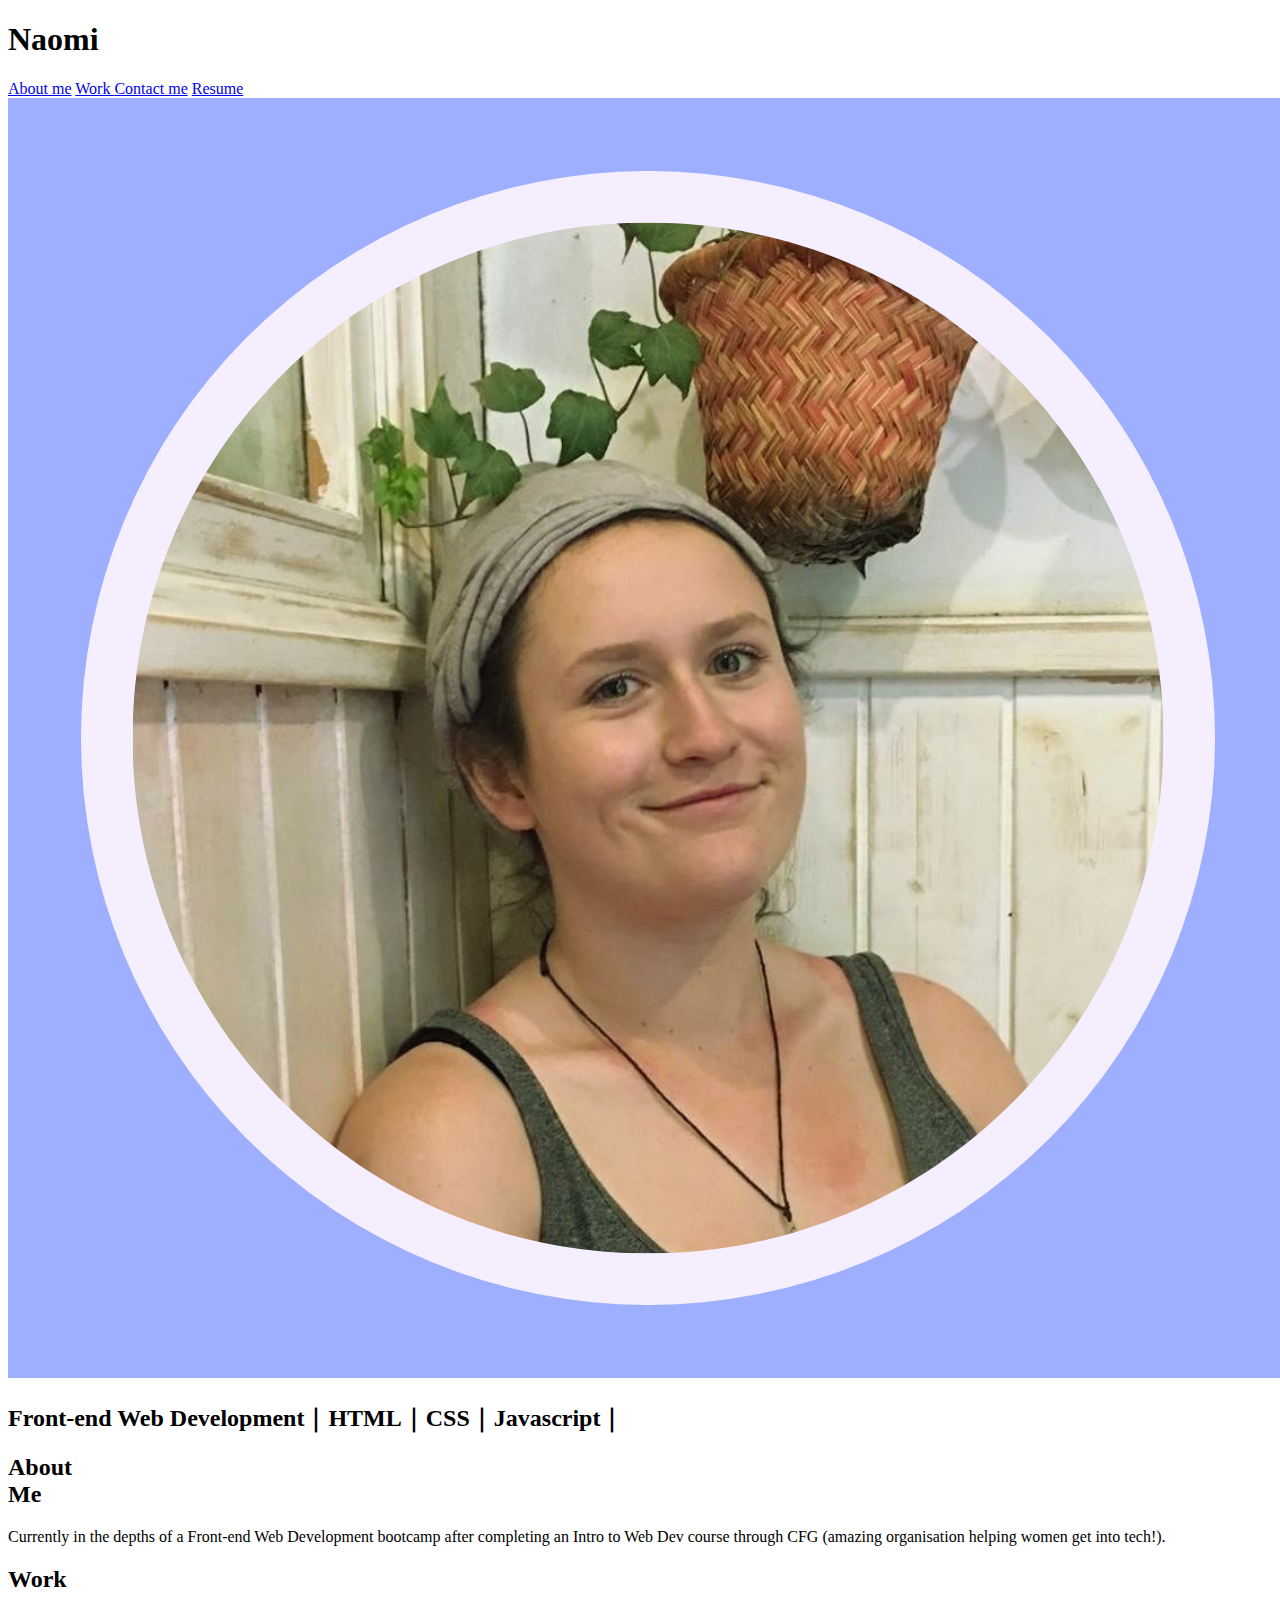
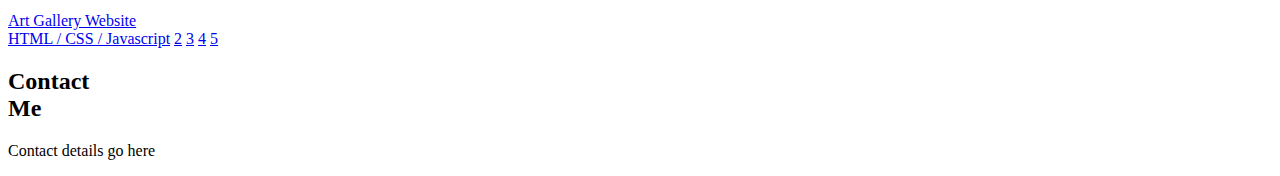
==== index.html @ 50af8528 "Rename starter/index.html to index.html" ====
<!DOCTYPE html>
<html lang="en-gb">

<head>
  <meta charset="UTF-8">
  <meta name="viewport" content="width=device-width, initial-scale=1.0">
  <meta http-equiv="X-UA-Compatible" content="ie=edge">
  <title>Naomi Pudney // Web Developer</title>
  <link rel="stylesheet" href="./css/style.css">
</head>

<body>
  <!-- main logo / nav -->
  <header>
    <h1>Naomi</h1>
    <nav>
      <a href="#about">About me</a>
      <a href="#work">Work</ul>
      <a href="#contact">Contact me</a>
      <a href="#resume">Resume</a>

    </nav>
  </header>

  <!-- hero banner -->
  <section class="hero-banner">
    <div>
      <img src="./images/profile pic.png">
      <h2>Front-end Web Development｜HTML｜CSS｜Javascript｜</h2>
    </div>
  </section>

  <main class="page-wrapper">
    <!-- about me -->
    <section class="page-section" id="about">
      <h2>About <br>Me</h2>
      <p>Currently in the depths of a Front-end Web Development bootcamp after completing an Intro to Web Dev course through CFG (amazing organisation helping women get into tech!).  </p>
    </section>

    <!-- portfolio container -->
    <section class="page-section" id="work">
      <h2>Work</h2>
      <div class="work_links">
        <a href="https://pudders.github.io/Course-Project-11-new/" id="link_one">Art Gallery Website<br> HTML / CSS / Javascript</a>
        <a href="https://pudders.github.io/Course-Project-11-new/" id="link_two">2</a>
        <a href="https://pudders.github.io/Course-Project-11-new/" id="link_three">3</a>
        <a href="https://pudders.github.io/Course-Project-11-new/" id="link_four">4</a>
        <a href="https://pudders.github.io/Course-Project-11-new/" id="link_five">5</a>
      </div>
    </section>

    <!-- contact -->
    <section class="page-section contact" id="contact">
      <h2>Contact <br> Me</h2>
      <p>Contact details go here</p>
    </section>
  </main>
</body>

</html>
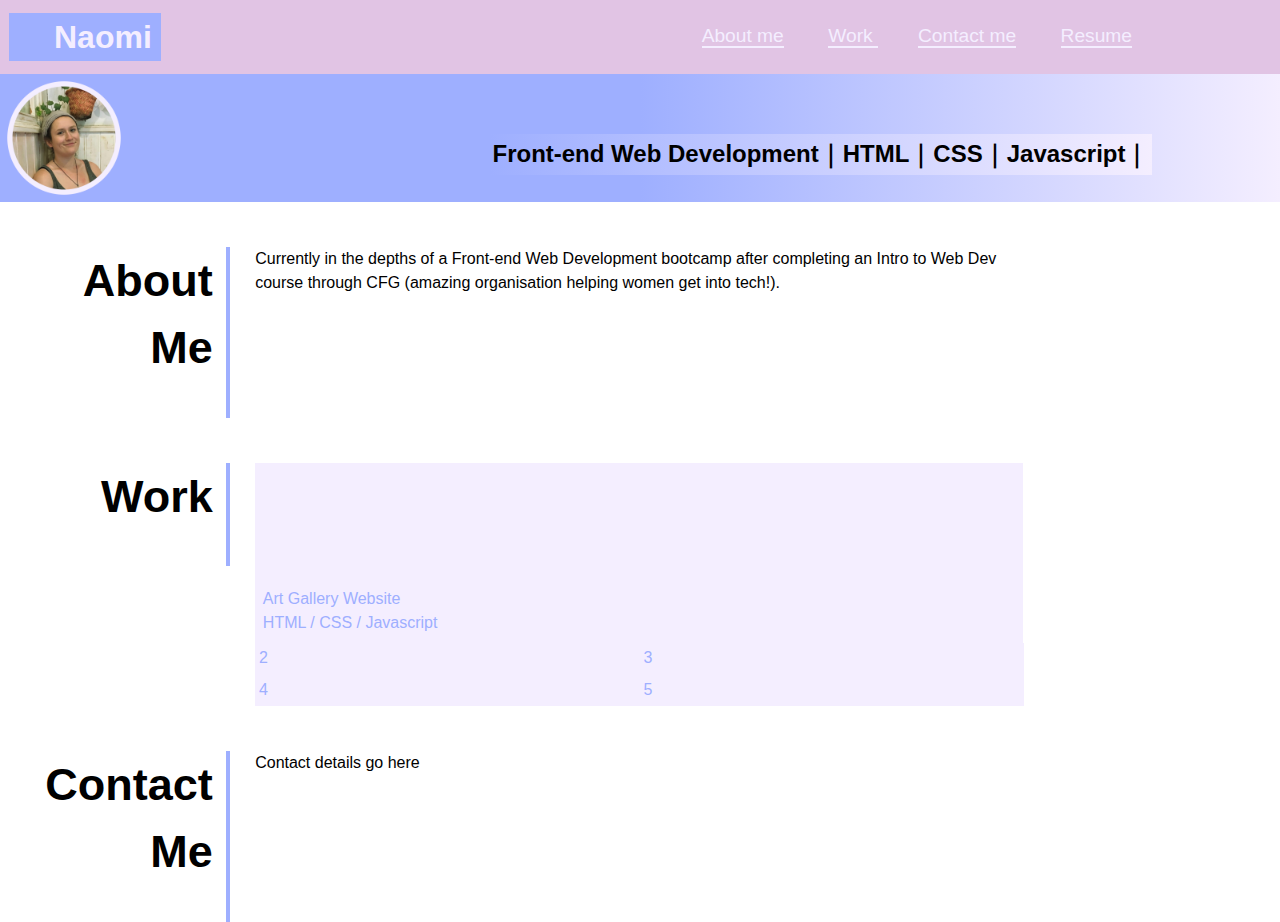
==== commit f8ba275d: "Update index.html" ====
--- a/index.html
+++ b/index.html
@@ -6,7 +6,7 @@
   <meta name="viewport" content="width=device-width, initial-scale=1.0">
   <meta http-equiv="X-UA-Compatible" content="ie=edge">
   <title>Naomi Pudney // Web Developer</title>
-  <link rel="stylesheet" href="./css/style.css">
+  <link rel="stylesheet" href="./style.css">
 </head>
 
 <body>
--- a/style.css
+++ b/style.css
@@ -0,0 +1,164 @@
+* {
+  box-sizing: border-box;
+}
+
+body {
+  margin: 0;
+  padding: 0;
+  font-family: 'Trebuchet MS', 'Lucida Sans Unicode', 'Lucida Grande', 'Lucida Sans', Arial, sans-serif;
+  line-height: 1.5;
+}
+
+h1,
+h2,
+h3,
+h4,
+h5,
+h6 {
+  margin: 0;
+}
+
+p {
+  margin: 0;
+}
+
+
+/* Start of CSS */
+
+/* start Header and Navbar */
+header {
+
+  display: flex;
+  padding: 2vh;
+  justify-content: space-between;
+  align-items: center;
+  background-color: rgb(225, 196, 228);
+  padding: 1% 10% 1% 1vh;
+}
+
+h1 {
+  color: #F4EEFF;
+  margin-left:0px;
+  background-color: #9EAFFF;
+  padding-left: 5vh;
+  padding-right: 1vh;
+}
+
+
+nav a {
+  color: #F4EEFF;
+  margin: 20px;
+  text-decoration: none;
+  border-bottom: 2px solid #F4EEFF;
+  font-size: larger;
+}
+
+nav a:hover {
+  color: blueviolet;
+}
+
+/* end Header and Navbar */
+
+/* start hero banner */
+
+.hero-banner div {
+  display: flex;
+  justify-content: space-between;
+  align-items: flex-end;
+  background-image: linear-gradient(to right, #9EAFFF, #9EAFFF, #F4EEFF);
+}
+
+section img {
+  width: 10vw;
+}
+
+.hero-banner h2 {
+  margin-right: 10vw;
+  margin-bottom: 3vh;
+  padding: 0.2%;
+  background-image: linear-gradient(to right, #9EAFFF, #F4EEFF);
+}
+
+/* end hero banner */
+
+/* start page layout  */
+
+/* .page-wrapper {
+
+  margin-left: 10vw;
+} */
+
+/* end page layout  */
+
+/* start about me  */
+
+#about, #contact, #work {
+  display: flex;
+  align-items: flex-start;
+  margin-top: 5vh;
+}
+
+#about h2, #work h2, #contact h2 {
+  font-size: 5vh;
+  text-align: right;
+  padding: 0vw 1vw 4vh 1vw;
+  border-right: solid 4px #9EAFFF;
+  width: 20vw;
+}
+
+
+
+#about p, #contact p {
+  width: 90%;
+  padding-left: 2vw;
+  padding-right: 20vw;
+  word-wrap: break-word;
+}
+
+/* end about me  */
+
+/* start work  */
+
+.work_links {
+  width: 90%;
+  display: grid;
+  padding-left: 2vw;
+  padding-right: 20vw;
+  grid-template-columns: repeat (2, 1fr);
+  grid-template-rows: repeat (4, 1fr);
+  grid-template-areas:  
+  "link_one link_one"
+  "link_two link_three"
+  "link_four link_five"
+  ;
+}
+
+#link_one {
+
+  grid-area: link_one;
+  background-image: url("../images/02-portfolio-1.jpg");
+  background-size:cover;
+  width: 60vw;
+  height: 20vh;
+
+}
+
+.work_links a {
+
+  text-decoration: none;
+  display: flex;
+  align-items: flex-end;
+  color: #9EAFFF;
+  padding: 1%;
+  background-color: #F4EEFF;
+  
+}
+
+
+/* end work  */
+
+/* start contact details  */
+
+
+
+/* end contact details  */
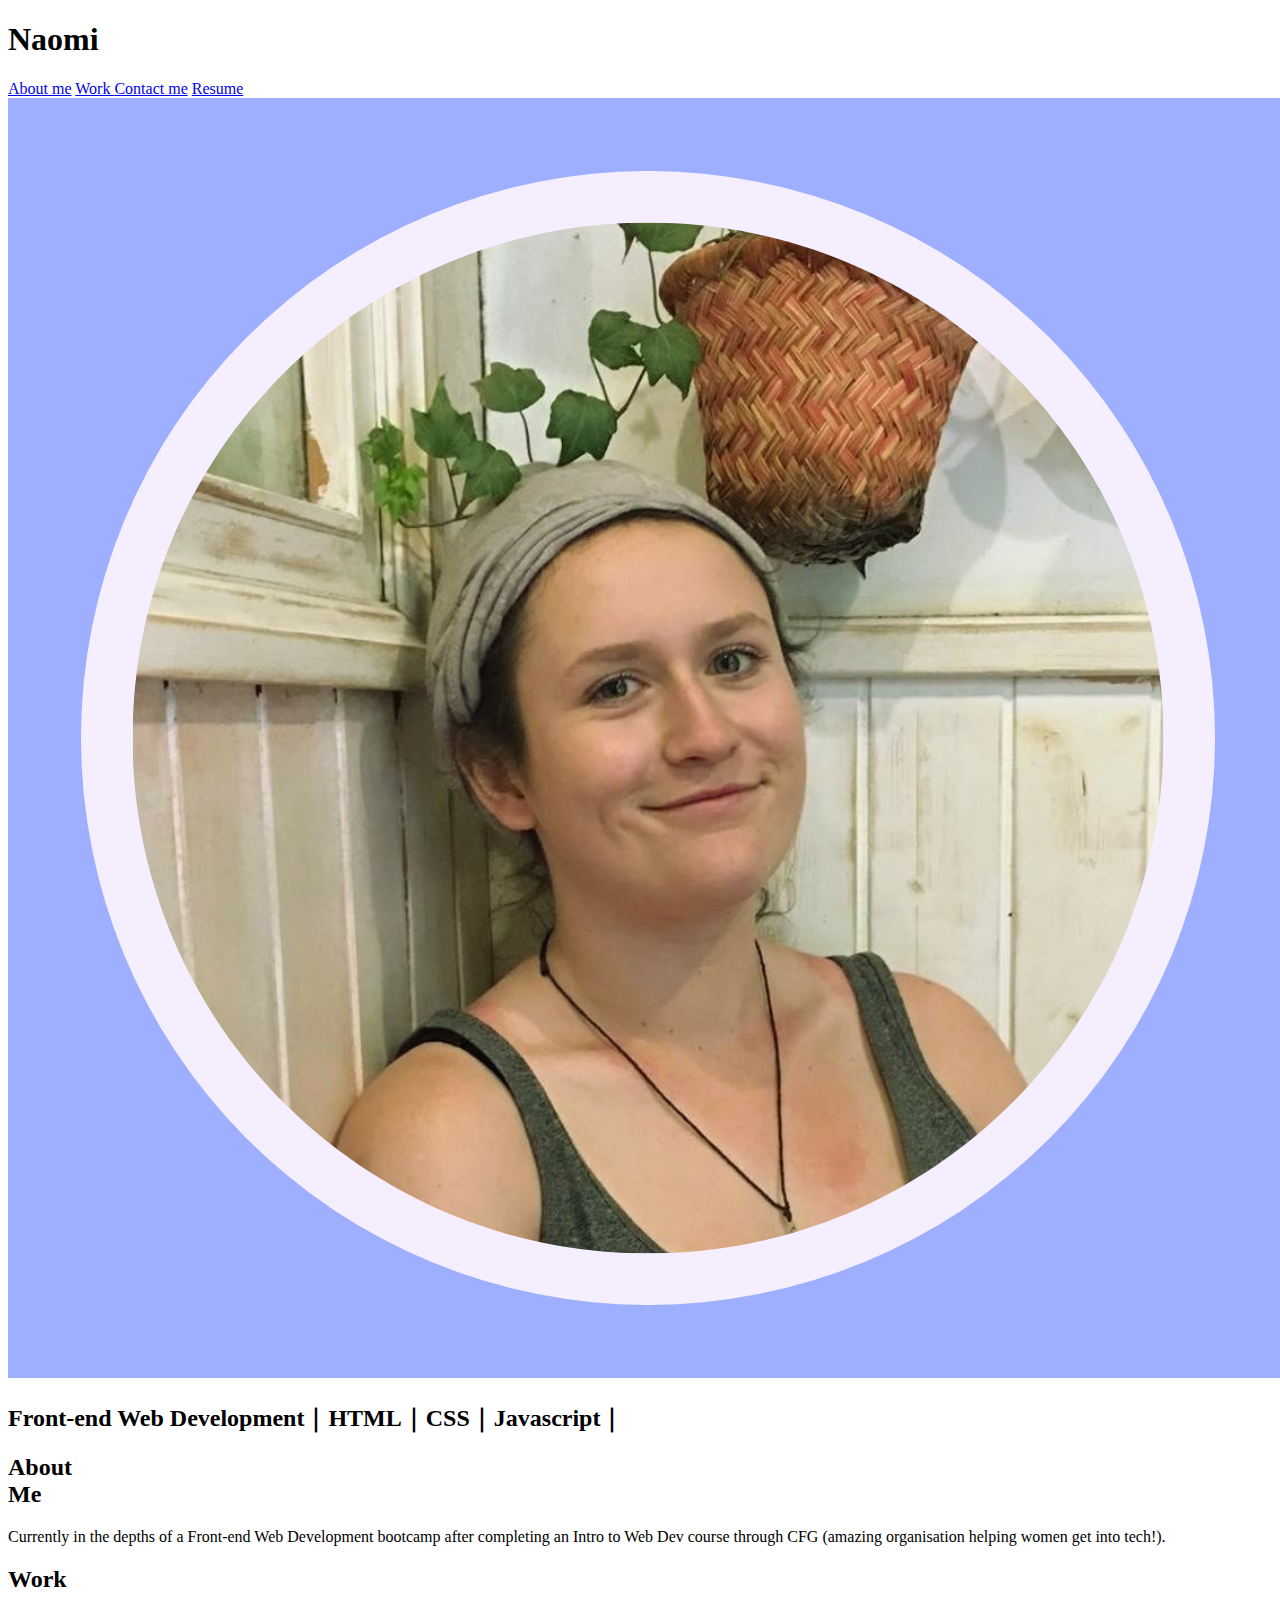
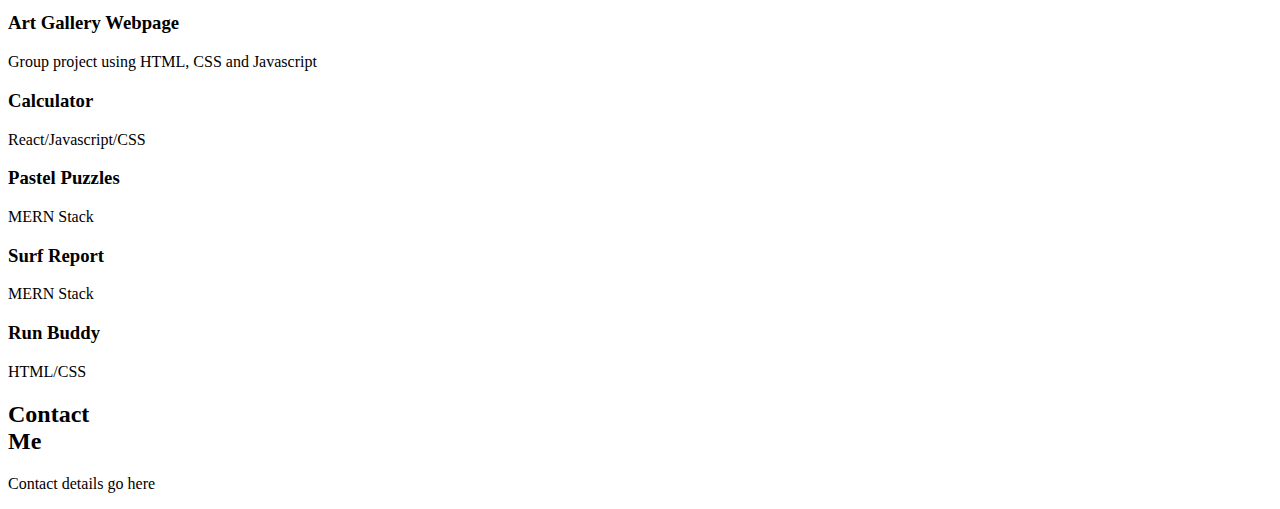
==== commit d307abf5: "Merge branch 'main' of https://github.com/pudders/portfolio" ====
--- a/index.html
+++ b/index.html
@@ -6,7 +6,7 @@
   <meta name="viewport" content="width=device-width, initial-scale=1.0">
   <meta http-equiv="X-UA-Compatible" content="ie=edge">
   <title>Naomi Pudney // Web Developer</title>
-  <link rel="stylesheet" href="./style.css">
+  <link rel="stylesheet" href="./css/style.css">
 </head>
 
 <body>
@@ -40,12 +40,43 @@
     <!-- portfolio container -->
     <section class="page-section" id="work">
       <h2>Work</h2>
-      <div class="work_links">
-        <a href="https://pudders.github.io/Course-Project-11-new/" id="link_one">Art Gallery Website<br> HTML / CSS / Javascript</a>
-        <a href="https://pudders.github.io/Course-Project-11-new/" id="link_two">2</a>
-        <a href="https://pudders.github.io/Course-Project-11-new/" id="link_three">3</a>
-        <a href="https://pudders.github.io/Course-Project-11-new/" id="link_four">4</a>
-        <a href="https://pudders.github.io/Course-Project-11-new/" id="link_five">5</a>
+      <div class="work_main">
+        <div id="link_one" class="gridstyle">
+          <a href="https://pudders.github.io/Course-Project-11-new/" class="imagelink"></a>
+          <div class="work_text">
+            <h3>Art Gallery Webpage</h3> 
+            <p>Group project using HTML, CSS and Javascript</p>
+          </div>
+          
+        </div>
+        <div id="link_two" class="gridstyle"> 
+          <a href="https://www.google.com" class="imagelink"></a>    
+          <div class="work_text">
+            <h3>Calculator</h3>
+            <p>React/Javascript/CSS</p>
+          </div>
+        </div>
+        <div id="link_three" class="gridstyle">
+          <a href="https://pudders.github.io/Course-Project-11-new/" class="imagelink"></a>
+          <div class="work_text">
+            <h3>Pastel Puzzles</h3>
+            <p>MERN Stack</p>
+          </div>
+        </div>
+        <div id="link_four" class="gridstyle">
+          <a href="https://pudders.github.io/Course-Project-11-new/" class="imagelink"></a>
+          <div class="work_text">
+            <h3>Surf Report</h3>
+            <p>MERN Stack</p>
+          </div>
+        </div>
+        <div id="link_five" class="gridstyle">
+          <a href="https://pudders.github.io/Course-Project-11-new/" class="imagelink"></a>
+          <div class="work_text">
+            <h3>Run Buddy</h3>
+            <p>HTML/CSS</p>
+          </div>
+        </div>
       </div>
     </section>
 
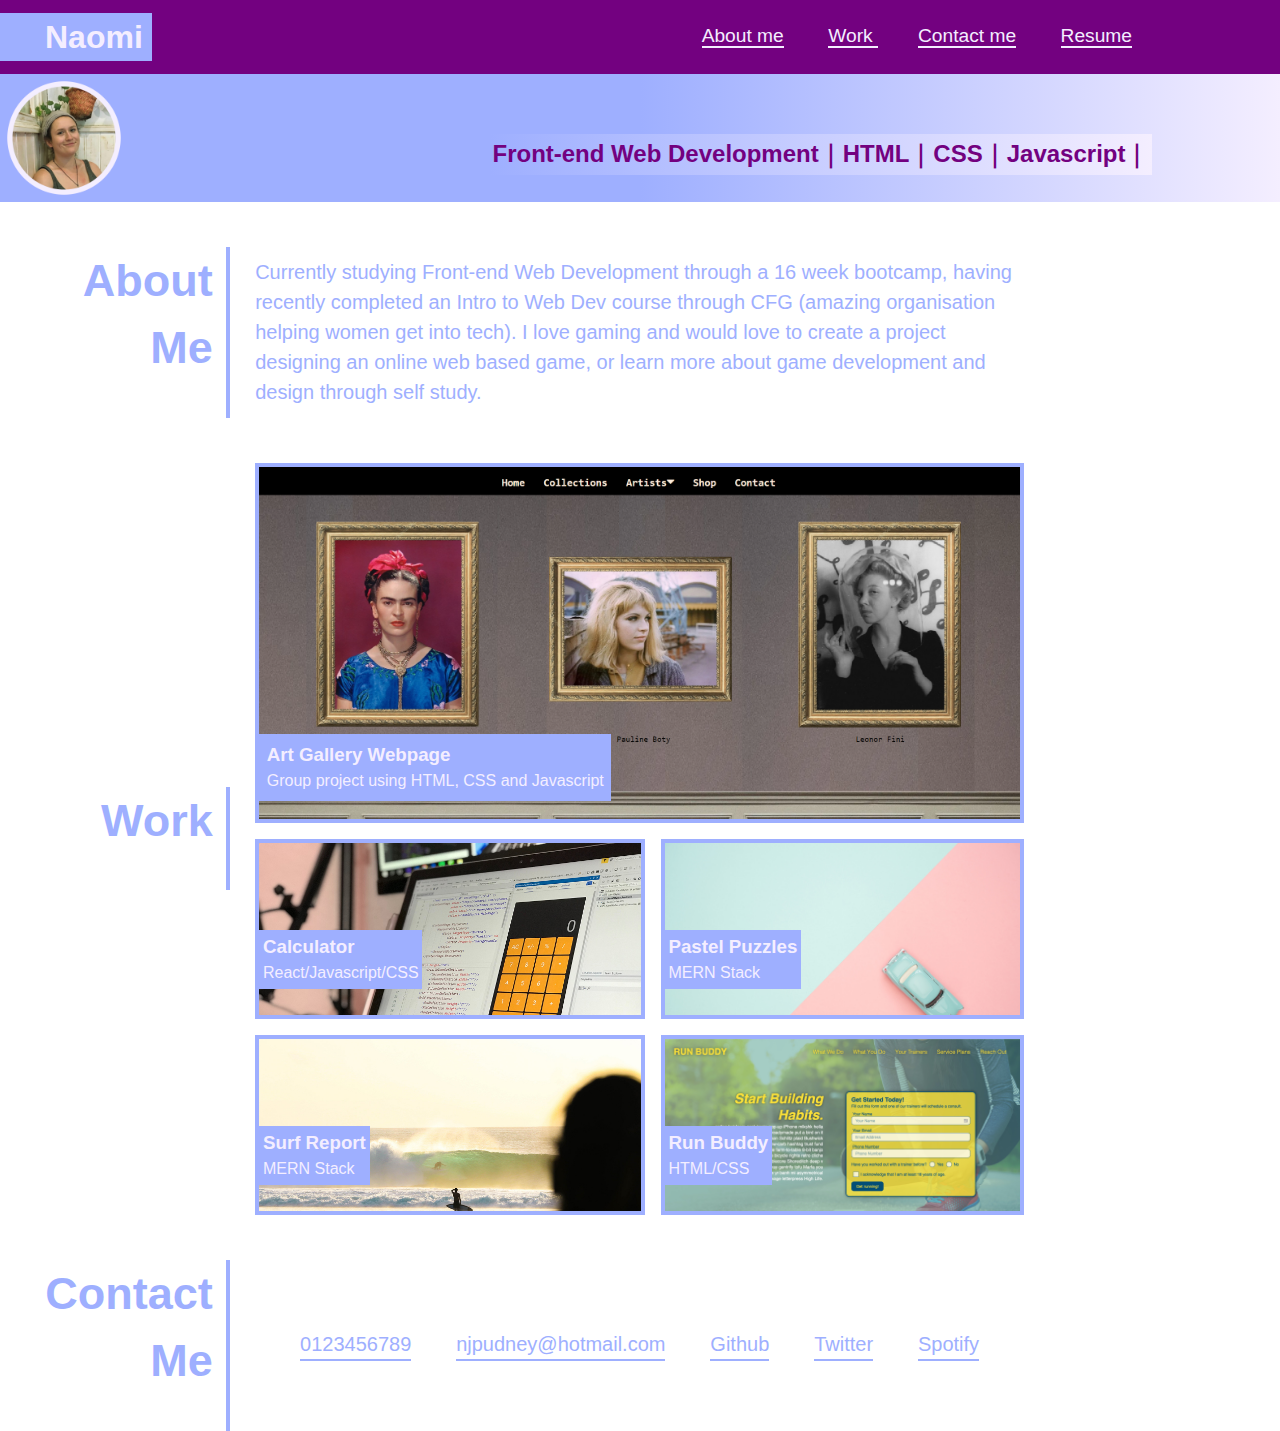
==== commit 4c3659ad: "added contact details section and updated css styling for about me" ====
--- a/index.html
+++ b/index.html
@@ -5,7 +5,7 @@
   <meta charset="UTF-8">
   <meta name="viewport" content="width=device-width, initial-scale=1.0">
   <meta http-equiv="X-UA-Compatible" content="ie=edge">
-  <title>Naomi Pudney // Web Developer</title>
+  <title>Naomi // Web Developer</title>
   <link rel="stylesheet" href="./css/style.css">
 </head>
 
@@ -34,7 +34,7 @@
     <!-- about me -->
     <section class="page-section" id="about">
       <h2>About <br>Me</h2>
-      <p>Currently in the depths of a Front-end Web Development bootcamp after completing an Intro to Web Dev course through CFG (amazing organisation helping women get into tech!).  </p>
+      <p>Currently studying Front-end Web Development through a 16 week bootcamp, having recently completed an Intro to Web Dev course through CFG (amazing organisation helping women get into tech). I love gaming and would love to create a project designing an online web based game, or learn more about game development and design through self study.</p>
     </section>
 
     <!-- portfolio container -->
@@ -81,9 +81,15 @@
     </section>
 
     <!-- contact -->
-    <section class="page-section contact" id="contact">
+    <section id="contact">
       <h2>Contact <br> Me</h2>
-      <p>Contact details go here</p>
+      <div id="contact_details">
+      <p>0123456789</p>
+      <p>njpudney@hotmail.com</p>
+      <p>Github</p>
+      <p>Twitter</p>
+      <p>Spotify</p>
+      </section>
     </section>
   </main>
 </body>
--- a/css/style.css
+++ b/css/style.css
@@ -0,0 +1,206 @@
+* {
+  box-sizing: border-box;
+}
+
+body {
+  margin: 0;
+  padding: 0;
+  font-family: 'Trebuchet MS', 'Lucida Sans Unicode', 'Lucida Grande', 'Lucida Sans', Arial, sans-serif;
+  line-height: 1.5;
+}
+
+h1,
+h2,
+h3,
+h4,
+h5,
+h6 {
+  margin: 0;
+}
+
+p {
+  margin: 0;
+}
+
+
+/* Start of CSS */
+
+/* start Header and Navbar */
+header {
+
+  display: flex;
+  padding: 2vh;
+  justify-content: space-between;
+  align-items: center;
+  background-color: rgb(115, 1, 128);
+  padding: 1% 10% 1% 0px;
+}
+
+h1 {
+  color: #F4EEFF;
+  background-color: #9EAFFF;
+  padding-left: 5vh;
+  padding-right: 1vh;
+}
+
+
+nav a {
+  color: #F4EEFF;
+  margin: 20px;
+  text-decoration: none;
+  border-bottom: 2px solid #F4EEFF;
+  font-size: larger;
+}
+
+nav a:hover {
+  color: #9EAFFF;
+}
+
+/* end Header and Navbar */
+
+/* start hero banner */
+
+.hero-banner div {
+  display: flex;
+  justify-content: space-between;
+  align-items: flex-end;
+  background-image: linear-gradient(to right, #9EAFFF, #9EAFFF, #F4EEFF);
+}
+
+section img {
+  width: 10vw;
+}
+
+.hero-banner h2 {
+  color: rgb(115, 1, 128);
+  margin-right: 10vw;
+  margin-bottom: 3vh;
+  padding: 0.2%;
+  background-image: linear-gradient(to right, #9EAFFF, #F4EEFF);
+}
+
+/* end hero banner */
+
+/* start about me  */
+
+#about, #contact, #work {
+  display: flex;
+  align-items: center;
+  margin-top: 5vh;
+}
+
+#about h2, #work h2, #contact h2 {
+  color: #9EAFFF;
+  font-size: 5vh;
+  text-align: right;
+  padding: 0vw 1vw 4vh 1vw;
+  border-right: solid 4px #9EAFFF;
+  width: 20vw;
+}
+
+
+#about p, #contact_details, .work_main {
+  width: 90%;
+  padding-left: 2vw;
+  padding-right: 20vw;
+  word-wrap: break-word;
+}
+
+#about p, #contact p  {
+  color: #9EAFFF;
+  font-size: 20px;
+}
+
+#contact p {
+
+  border-bottom: 2px solid #9EAFFF;
+}
+
+/* end about me  */
+
+/* start work  */
+
+
+.work_main {
+  display: grid;
+  gap: 1rem;
+  grid-template-columns: repeat (2, 1fr);
+  grid-template-rows: repeat (3, 1fr);
+  grid-template-areas:  
+  "link_one link_one"
+  "link_two link_three"
+  "link_four link_five"
+  ;
+}
+
+.gridstyle {
+  border:solid 4px #9EAFFF;
+  background-size:cover; /* I decided to use this as I think it looks better to show more of the webpage, although I understand this is not used in the example (hopefully not an issue as I was told we can style it how we like */
+}
+
+#link_one {
+  
+  grid-area: link_one;
+  background-image: url("../images/project1.PNG");
+  height: 40vh;
+}
+
+#link_two {
+  grid-area: link_two;
+  background-image: url("../images/02-portfolio-2.jpg");
+  height: 20vh;
+}
+
+#link_three {
+  grid-area: link_three;
+  background-image: url("../images/02-portfolio-3.jpg");
+  height: 20vh;
+ }
+
+#link_four {
+  grid-area: link_four;
+  background-image: url("../images/02-portfolio-4.jpg");
+  height: 20vh;
+}
+
+#link_five {
+  grid-area: link_five;
+  background-image: url("../images/02-run-buddy.jpg");
+  height: 20vh;
+}
+
+.imagelink {
+  display: flex;
+  align-items: flex-start;
+  height: 100%;
+  width:  100%;
+  z-index: 1;
+}
+
+.work_text {
+  color: #F4EEFF;
+  padding: 1%;
+  background-color: #9EAFFF;
+  width: max-content;
+  margin-top: -85px;
+}
+
+
+
+
+
+/* end work  */
+
+/* start contact details  */
+
+
+
+#contact_details {
+  display: flex;
+  align-content: center;
+  justify-content: space-evenly;
+
+  
+}
+
+/* end contact details  */
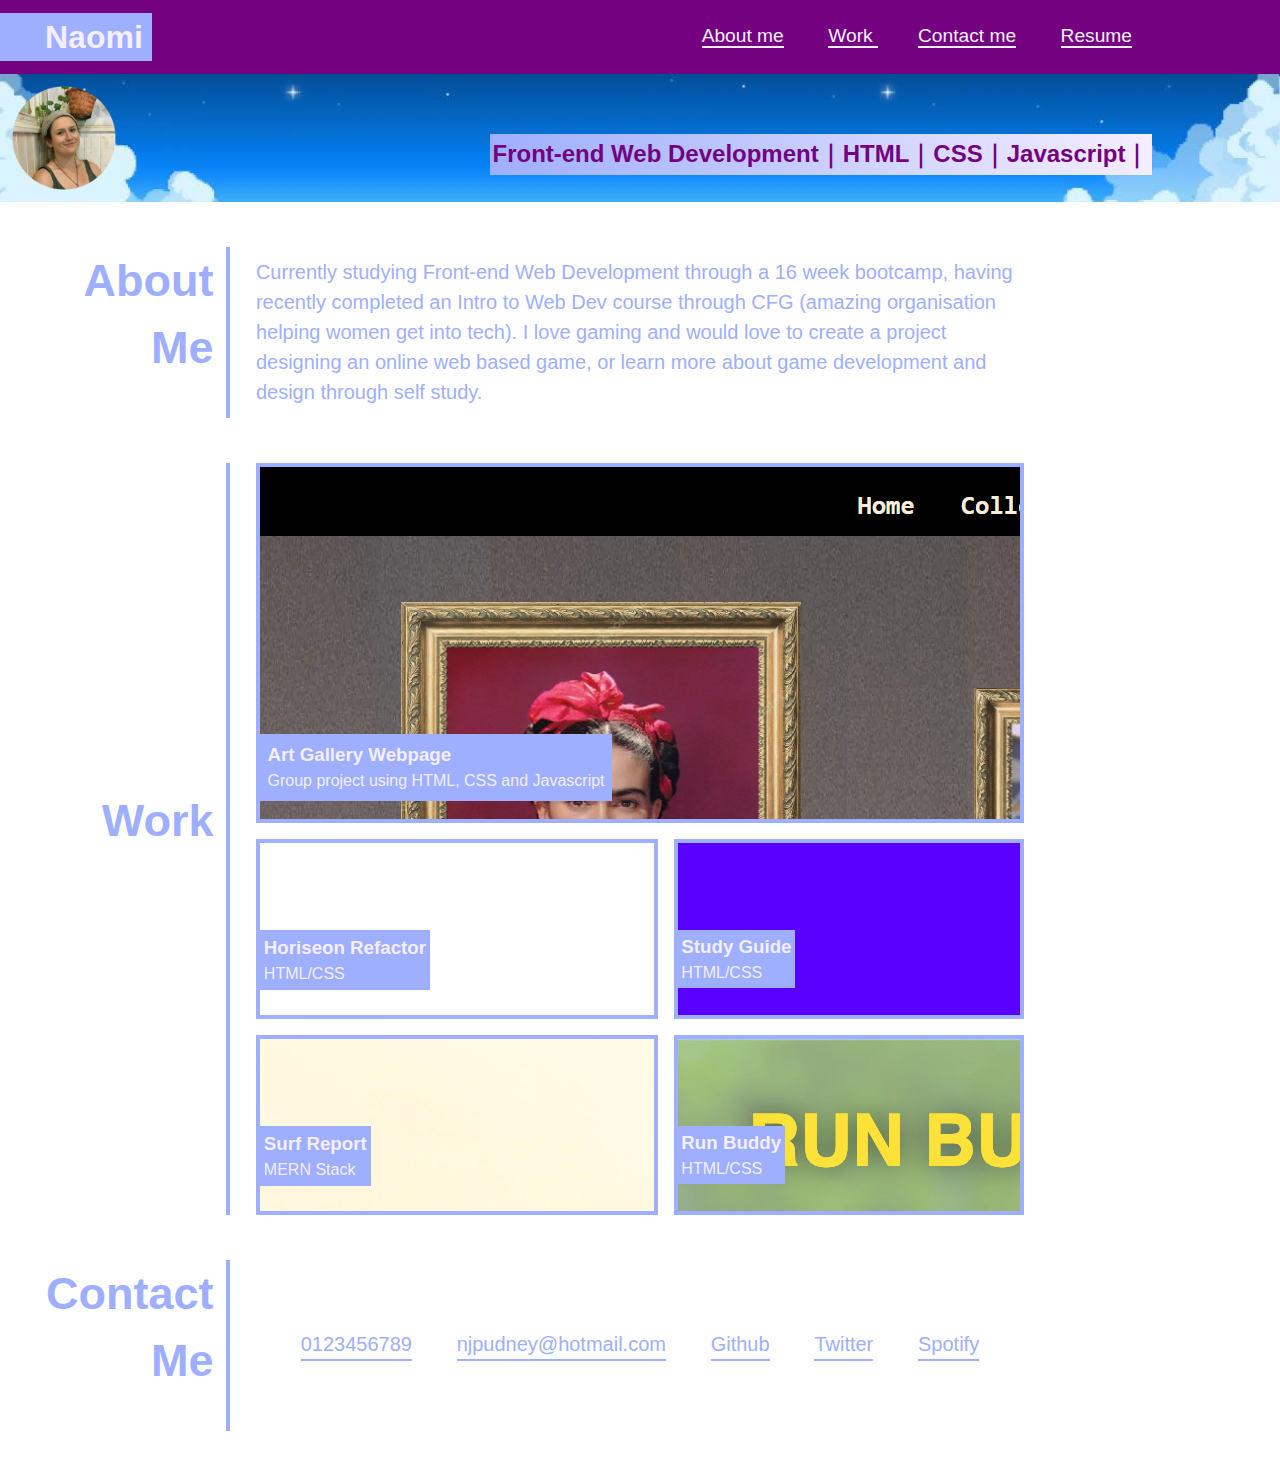
==== commit 342674d1: "changed header background image and update colours on page" ====
--- a/index.html
+++ b/index.html
@@ -25,7 +25,7 @@
   <!-- hero banner -->
   <section class="hero-banner">
     <div>
-      <img src="./images/profile pic.png">
+      <img src="./images/profilepictp.png">
       <h2>Front-end Web Development｜HTML｜CSS｜Javascript｜</h2>
     </div>
   </section>
@@ -50,28 +50,28 @@
           
         </div>
         <div id="link_two" class="gridstyle"> 
-          <a href="https://www.google.com" class="imagelink"></a>    
+          <a href="https://pudders.github.io/horiseon-improving-accessibility/" class="imagelink"></a>    
           <div class="work_text">
-            <h3>Calculator</h3>
-            <p>React/Javascript/CSS</p>
+            <h3>Horiseon Refactor</h3>
+            <p>HTML/CSS</p>
           </div>
         </div>
         <div id="link_three" class="gridstyle">
-          <a href="https://pudders.github.io/Course-Project-11-new/" class="imagelink"></a>
+          <a href="https://pudders.github.io/prework-study-guide/" class="imagelink"></a>
           <div class="work_text">
-            <h3>Pastel Puzzles</h3>
-            <p>MERN Stack</p>
+            <h3>Study Guide</h3>
+            <p>HTML/CSS</p>
           </div>
         </div>
         <div id="link_four" class="gridstyle">
-          <a href="https://pudders.github.io/Course-Project-11-new/" class="imagelink"></a>
+          <a href="https://pudders.github.io/Course-Project-11-new/" class="imagelink"></a>  <!-- linked to same as first image as had no more projects to link -->
           <div class="work_text">
             <h3>Surf Report</h3>
             <p>MERN Stack</p>
           </div>
         </div>
         <div id="link_five" class="gridstyle">
-          <a href="https://pudders.github.io/Course-Project-11-new/" class="imagelink"></a>
+          <a href="https://pudders.github.io/Course-Project-11-new/" class="imagelink"></a> <!-- linked to same as first image as had no more projects to link -->
           <div class="work_text">
             <h3>Run Buddy</h3>
             <p>HTML/CSS</p>
@@ -94,4 +94,6 @@
   </main>
 </body>
 
+<footer></footer>
+
 </html>
--- a/css/style.css
+++ b/css/style.css
@@ -64,9 +64,12 @@
   display: flex;
   justify-content: space-between;
   align-items: flex-end;
-  background-image: linear-gradient(to right, #9EAFFF, #9EAFFF, #F4EEFF);
-}
-
+  background-image: url("../images/banner.jpg");
+  background-size:cover;
+  background-repeat: no-repeat;
+  
+}
+/* resizing of profile picture */
 section img {
   width: 10vw;
 }
@@ -96,14 +99,16 @@
   padding: 0vw 1vw 4vh 1vw;
   border-right: solid 4px #9EAFFF;
   width: 20vw;
-}
-
+  
+}
 
 #about p, #contact_details, .work_main {
   width: 90%;
   padding-left: 2vw;
   padding-right: 20vw;
+  margin-left: -4px;  
   word-wrap: break-word;
+  border-left: solid 4px #9EAFFF;
 }
 
 #about p, #contact p  {
@@ -115,6 +120,8 @@
 
   border-bottom: 2px solid #9EAFFF;
 }
+
+
 
 /* end about me  */
 
@@ -135,7 +142,8 @@
 
 .gridstyle {
   border:solid 4px #9EAFFF;
-  background-size:cover; /* I decided to use this as I think it looks better to show more of the webpage, although I understand this is not used in the example (hopefully not an issue as I was told we can style it how we like */
+  background-size:auto;
+  background-repeat: no-repeat;
 }
 
 #link_one {
@@ -147,13 +155,13 @@
 
 #link_two {
   grid-area: link_two;
-  background-image: url("../images/02-portfolio-2.jpg");
+  background-image: url("../images/link2horiseon.png");
   height: 20vh;
 }
 
 #link_three {
   grid-area: link_three;
-  background-image: url("../images/02-portfolio-3.jpg");
+  background-image: url("../images/link3prework.png");
   height: 20vh;
  }
 
@@ -204,3 +212,8 @@
 }
 
 /* end contact details  */
+
+footer {
+
+  height: 5vh;
+}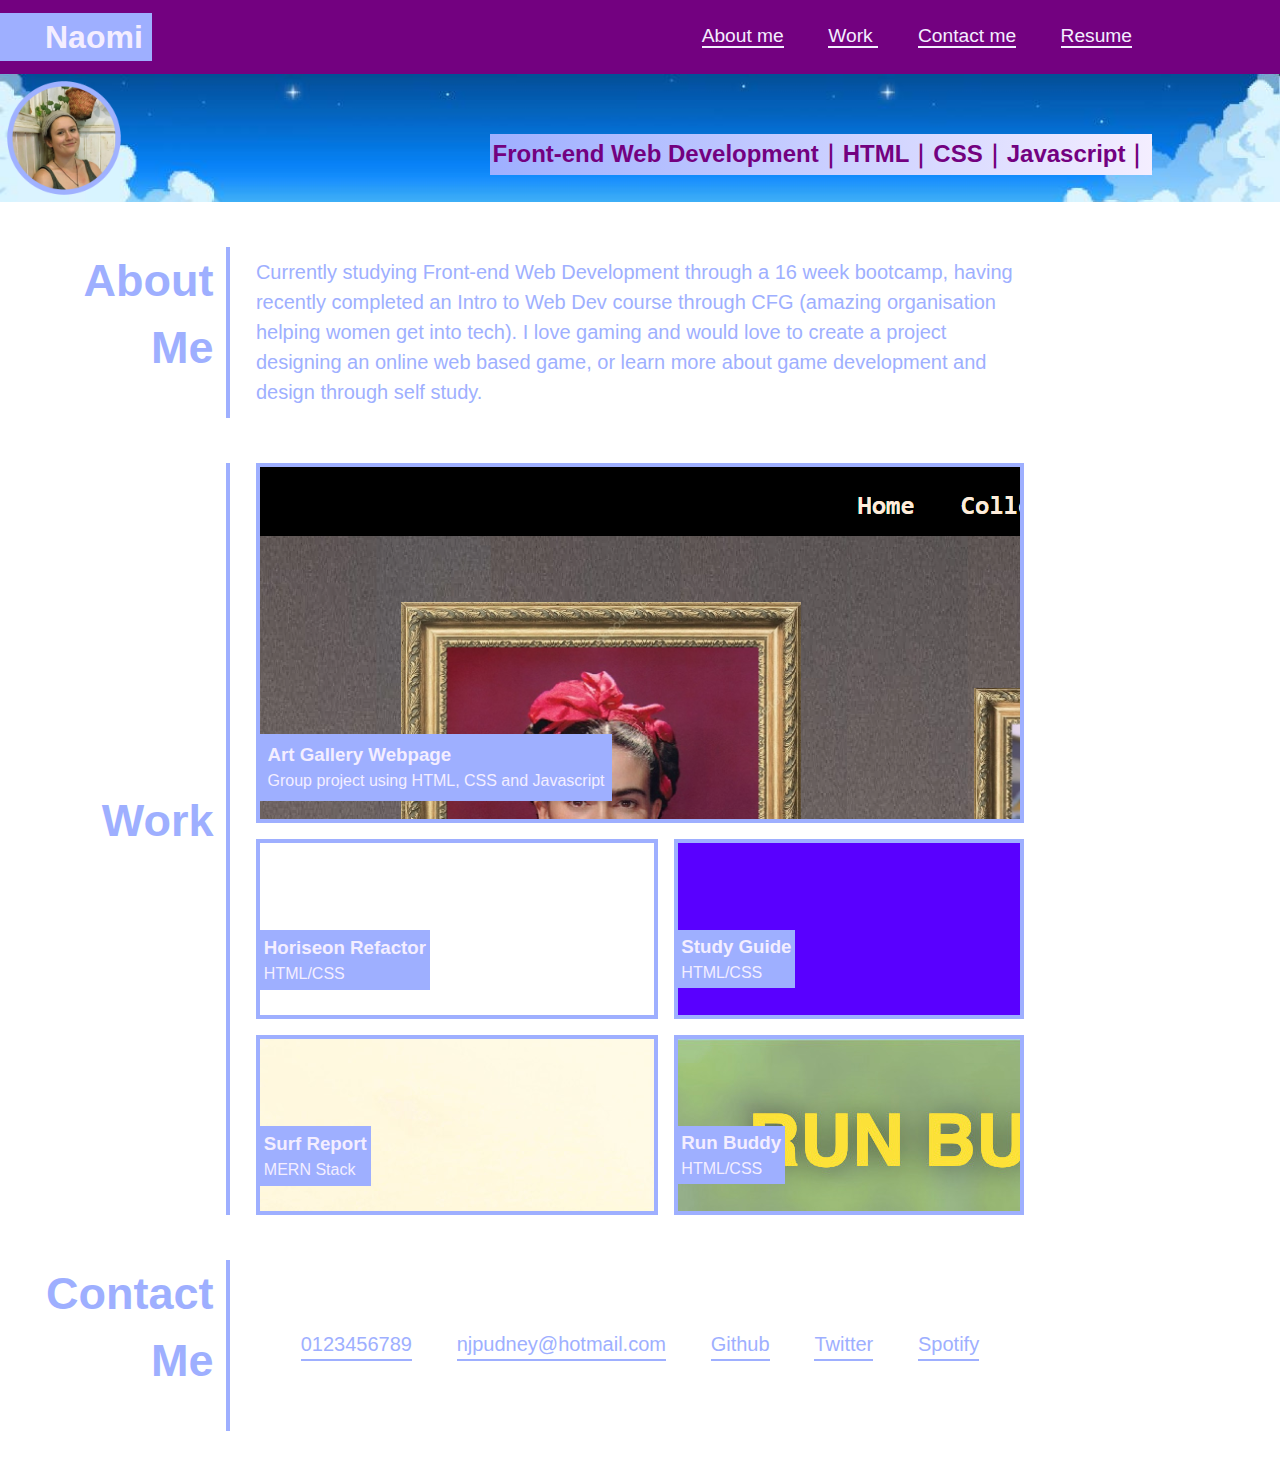
==== commit 46dc09bf: "added media queries for smallest screen size" ====
--- a/index.html
+++ b/index.html
@@ -16,8 +16,8 @@
     <nav>
       <a href="#about">About me</a>
       <a href="#work">Work</ul>
-      <a href="#contact">Contact me</a>
-      <a href="#resume">Resume</a>
+        <a href="#contact">Contact me</a>
+        <a href="#resume">Resume</a>
 
     </nav>
   </header>
@@ -34,7 +34,10 @@
     <!-- about me -->
     <section class="page-section" id="about">
       <h2>About <br>Me</h2>
-      <p>Currently studying Front-end Web Development through a 16 week bootcamp, having recently completed an Intro to Web Dev course through CFG (amazing organisation helping women get into tech). I love gaming and would love to create a project designing an online web based game, or learn more about game development and design through self study.</p>
+      <p>Currently studying Front-end Web Development through a 16 week bootcamp, having recently completed an Intro to
+        Web Dev course through CFG (amazing organisation helping women get into tech). I love gaming and would love to
+        create a project designing an online web based game, or learn more about game development and design through
+        self study.</p>
     </section>
 
     <!-- portfolio container -->
@@ -44,13 +47,13 @@
         <div id="link_one" class="gridstyle">
           <a href="https://pudders.github.io/Course-Project-11-new/" class="imagelink"></a>
           <div class="work_text">
-            <h3>Art Gallery Webpage</h3> 
+            <h3>Art Gallery Webpage</h3>
             <p>Group project using HTML, CSS and Javascript</p>
           </div>
-          
+
         </div>
-        <div id="link_two" class="gridstyle"> 
-          <a href="https://pudders.github.io/horiseon-improving-accessibility/" class="imagelink"></a>    
+        <div id="link_two" class="gridstyle">
+          <a href="https://pudders.github.io/horiseon-improving-accessibility/" class="imagelink"></a>
           <div class="work_text">
             <h3>Horiseon Refactor</h3>
             <p>HTML/CSS</p>
@@ -64,14 +67,16 @@
           </div>
         </div>
         <div id="link_four" class="gridstyle">
-          <a href="https://pudders.github.io/Course-Project-11-new/" class="imagelink"></a>  <!-- linked to same as first image as had no more projects to link -->
+          <a href="https://pudders.github.io/Course-Project-11-new/" class="imagelink"></a>
+          <!-- linked to same as first image as had no more projects to link -->
           <div class="work_text">
             <h3>Surf Report</h3>
             <p>MERN Stack</p>
           </div>
         </div>
         <div id="link_five" class="gridstyle">
-          <a href="https://pudders.github.io/Course-Project-11-new/" class="imagelink"></a> <!-- linked to same as first image as had no more projects to link -->
+          <a href="https://pudders.github.io/Course-Project-11-new/" class="imagelink"></a>
+          <!-- linked to same as first image as had no more projects to link -->
           <div class="work_text">
             <h3>Run Buddy</h3>
             <p>HTML/CSS</p>
@@ -84,16 +89,16 @@
     <section id="contact">
       <h2>Contact <br> Me</h2>
       <div id="contact_details">
-      <p>0123456789</p>
-      <p>njpudney@hotmail.com</p>
-      <p>Github</p>
-      <p>Twitter</p>
-      <p>Spotify</p>
-      </section>
+        <p>0123456789</p>
+        <p>njpudney@hotmail.com</p>
+        <p>Github</p>
+        <p>Twitter</p>
+        <p>Spotify</p>
+    </section>
     </section>
   </main>
 </body>
 
 <footer></footer>
 
-</html>
+</html>--- a/css/style.css
+++ b/css/style.css
@@ -65,10 +65,11 @@
   justify-content: space-between;
   align-items: flex-end;
   background-image: url("../images/banner.jpg");
-  background-size:cover;
+  background-size: cover;
   background-repeat: no-repeat;
-  
-}
+
+}
+
 /* resizing of profile picture */
 section img {
   width: 10vw;
@@ -86,32 +87,39 @@
 
 /* start about me  */
 
-#about, #contact, #work {
+#about,
+#contact,
+#work {
   display: flex;
   align-items: center;
   margin-top: 5vh;
 }
 
-#about h2, #work h2, #contact h2 {
+#about h2,
+#work h2,
+#contact h2 {
   color: #9EAFFF;
   font-size: 5vh;
   text-align: right;
   padding: 0vw 1vw 4vh 1vw;
   border-right: solid 4px #9EAFFF;
   width: 20vw;
-  
-}
-
-#about p, #contact_details, .work_main {
+
+}
+
+#about p,
+#contact_details,
+.work_main {
   width: 90%;
   padding-left: 2vw;
   padding-right: 20vw;
-  margin-left: -4px;  
+  margin-left: -4px;
   word-wrap: break-word;
   border-left: solid 4px #9EAFFF;
 }
 
-#about p, #contact p  {
+#about p,
+#contact p {
   color: #9EAFFF;
   font-size: 20px;
 }
@@ -131,23 +139,24 @@
 .work_main {
   display: grid;
   gap: 1rem;
+  grid-template-rows: repeat (4, 1fr);
   grid-template-columns: repeat (2, 1fr);
-  grid-template-rows: repeat (3, 1fr);
-  grid-template-areas:  
-  "link_one link_one"
-  "link_two link_three"
-  "link_four link_five"
+  grid-template-areas:
+    "link_one link_one"
+    "link_one link_one"
+    "link_two link_three"
+    "link_four link_five"
   ;
 }
 
 .gridstyle {
-  border:solid 4px #9EAFFF;
-  background-size:auto;
+  border: solid 4px #9EAFFF;
+  background-size: auto;
   background-repeat: no-repeat;
 }
 
 #link_one {
-  
+
   grid-area: link_one;
   background-image: url("../images/project1.PNG");
   height: 40vh;
@@ -163,7 +172,7 @@
   grid-area: link_three;
   background-image: url("../images/link3prework.png");
   height: 20vh;
- }
+}
 
 #link_four {
   grid-area: link_four;
@@ -181,7 +190,7 @@
   display: flex;
   align-items: flex-start;
   height: 100%;
-  width:  100%;
+  width: 100%;
   z-index: 1;
 }
 
@@ -208,12 +217,92 @@
   align-content: center;
   justify-content: space-evenly;
 
+
+}
+
+/* end contact details  */
+
+footer {
+
+  height: 5vh;
+}
+
+/* CSS rules to apply when screen size is between 770px and 979px */
+@media only screen and (min-width: 770px) and (max-width: 979px) {
+
+
+}
+
+/* CSS rules to apply when screen size is between 0px and 769px */
+@media only screen and (min-width: 0px) and (max-width: 769px) {
   
-}
-
-/* end contact details  */
-
-footer {
-
-  height: 5vh;
+
+  .hero-banner h2 {
+    font-size: small;
+    color: rgb(115, 1, 128);
+    margin-right: 10vw;
+    margin-bottom: 3vh;
+    padding: 0.2%;
+    background-image: linear-gradient(to right, #9EAFFF, #F4EEFF);
+  }
+
+  /* stack all grid items vertically */
+  .work_main {
+
+    grid-template-rows: repear(5, 1fr);
+    grid-template-columns: 1fr;
+    grid-template-areas:
+      "link_one"
+      "link_two"
+      "link_three"
+      "link_four"
+      "link_five"
+    ;
+  }
+
+  /* make sizes of all images the same  */
+  #link_one {
+
+    height: 20vh;
+  }
+
+  #about,
+  #contact,
+  #work {
+    display: flex;
+    align-items: center;
+    justify-content: center;
+    flex-direction: column;
+
+  }
+
+  /* resize and position of h2 elements */
+
+  #about h2,
+  #work h2,
+  #contact h2 {
+    color: #9EAFFF;
+    font-size: 5vh;
+    padding: 0px;
+    border-right: none;
+    width: max-content;
+
+  }
+
+  #about p,
+  #contact_details,
+  .work_main {
+    width: 90%;
+    padding-top: 2vh;
+    padding-right: 0px;
+    padding-left: 0px;
+    border-top: solid 4px #9EAFFF;
+    word-wrap: break-word;
+    border-left: none;
+  }
+
+
+  br {
+    display: none;
+  }
 }